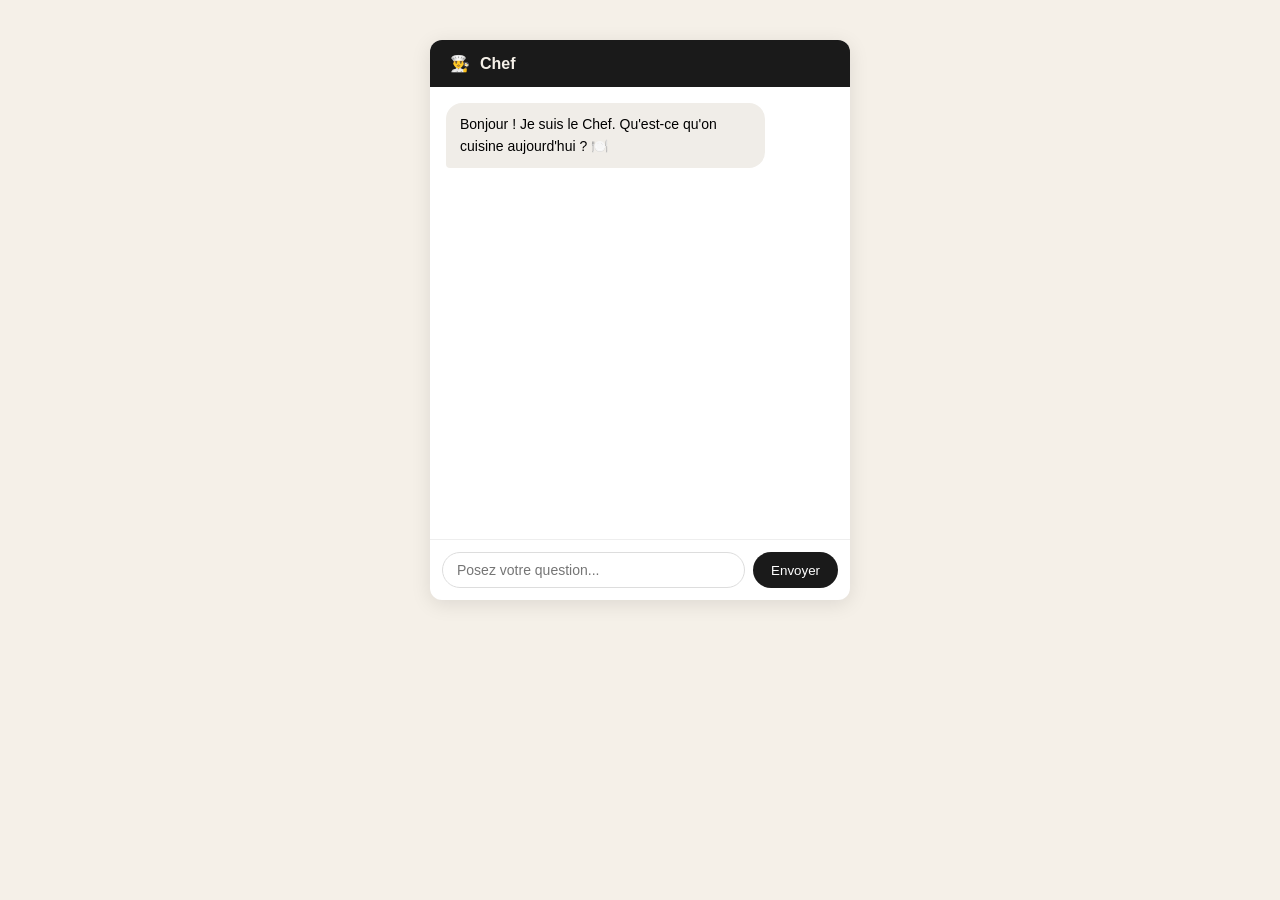
==== index.html @ 2557c780 "commit" ====
<!DOCTYPE html>
<html lang="fr">
<head>
  <meta charset="UTF-8">
  <title>Chef Karim — Chatbot Cuisine</title>
  <link rel="stylesheet" href="style.css">
</head>
<body>
  <div class="chat-wrap">
    <div class="header">
      <span>👨‍🍳</span>
      <h1>Chef </h1>
    </div>
    <div class="messages" id="msgs">
      <div class="bubble bot">Bonjour ! Je suis le Chef. Qu'est-ce qu'on cuisine aujourd'hui ? 🍽️</div>
    </div>
    <div class="input-area">
      <input id="inp" type="text" placeholder="Posez votre question..." onkeydown="if(event.key==='Enter') send()"/>
      <button onclick="send()">Envoyer</button>
    </div>
  </div>
  <script >

    const history = [];

async function send() {
  const inp = document.getElementById('inp');
  const text = inp.value.trim();
  if (!text) return;
  inp.value = '';

  addBubble(text, 'user');
  history.push({ role: 'user', content: text });

  const typing = addBubble('...', 'bot');

  const res = await fetch('https://api.anthropic.com/v1/messages', {
    method: 'POST',
    headers: { 'Content-Type': 'application/json' },
    body: JSON.stringify({
      model: 'claude-sonnet-4-20250514',
      max_tokens: 1000,
      system: "Tu es Chef Karim, un chef cuisinier passionné. Réponds toujours en français, avec des conseils pratiques et des emojis culinaires.",
      messages: history
    })
  });

  const data = await res.json();
  const reply = data.content[0].text;
  history.push({ role: 'assistant', content: reply });
  typing.textContent = reply;
}

function addBubble(text, role) {
  const msgs = document.getElementById('msgs');
  const div = document.createElement('div');
  div.className = 'bubble ' + role;
  div.textContent = text;
  msgs.appendChild(div);
  msgs.scrollTop = msgs.scrollHeight;
  return div;
}
  </script>
</body>
</html>
---- style.css ----
body { font-family: sans-serif; display: flex; justify-content: center; padding: 2rem; background: #f5f0e8; }
.chat-wrap { width: 420px; border-radius: 12px; overflow: hidden; box-shadow: 0 4px 20px rgba(0,0,0,0.1); background: white; display: flex; flex-direction: column; height: 560px; }
.header { background: #1a1a1a; color: #f5f0e8; padding: 14px 20px; display: flex; align-items: center; gap: 10px; }
.header h1 { font-size: 16px; margin: 0; }
.messages { flex: 1; overflow-y: auto; padding: 16px; display: flex; flex-direction: column; gap: 10px; }
.bubble { max-width: 75%; padding: 10px 14px; border-radius: 16px; font-size: 14px; line-height: 1.6; }
.bubble.bot { background: #f0ede8; align-self: flex-start; border-bottom-left-radius: 4px; }
.bubble.user { background: #1a1a1a; color: white; align-self: flex-end; border-bottom-right-radius: 4px; }
.input-area { padding: 12px; border-top: 1px solid #eee; display: flex; gap: 8px; }
.input-area input { flex: 1; padding: 9px 14px; border-radius: 22px; border: 1px solid #ddd; font-size: 14px; }
.input-area button { padding: 9px 18px; background: #1a1a1a; color: white; border: none; border-radius: 22px; cursor: pointer; }
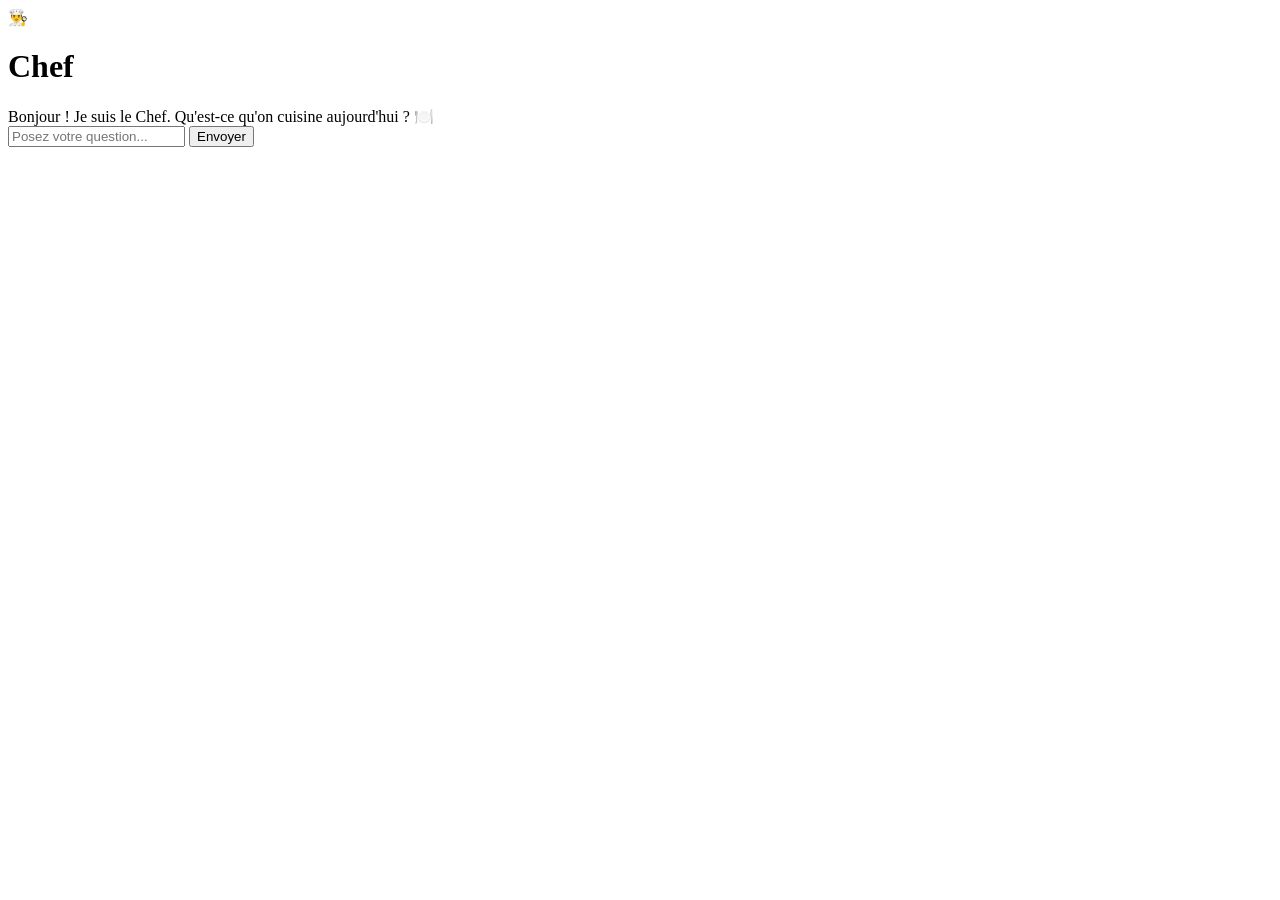
==== commit 2271e8c4: "Update title and stylesheet in index.html" ====
--- a/index.html
+++ b/index.html
@@ -2,14 +2,14 @@
 <html lang="fr">
 <head>
   <meta charset="UTF-8">
-  <title>Chef Karim — Chatbot Cuisine</title>
-  <link rel="stylesheet" href="style.css">
+  <title>Chef — Chatbot Cuisine</title>
+  <link rel="stylesheet" href="mini_projetCSS.css">
 </head>
 <body>
   <div class="chat-wrap">
     <div class="header">
       <span>👨‍🍳</span>
-      <h1>Chef </h1>
+      <h1>Chef</h1>
     </div>
     <div class="messages" id="msgs">
       <div class="bubble bot">Bonjour ! Je suis le Chef. Qu'est-ce qu'on cuisine aujourd'hui ? 🍽️</div>
@@ -19,47 +19,66 @@
       <button onclick="send()">Envoyer</button>
     </div>
   </div>
-  <script >
 
-    const history = [];
+  <script>
+    const msgs = document.getElementById('msgs');
+    const inp = document.getElementById('inp');
 
-async function send() {
-  const inp = document.getElementById('inp');
-  const text = inp.value.trim();
-  if (!text) return;
-  inp.value = '';
+    function getLocalResponse(rawText) {
+      const text = rawText.toLowerCase();
+      const safetyKeywords = ["brûlé", "trop salé", "coupé", "cru"];
 
-  addBubble(text, 'user');
-  history.push({ role: 'user', content: text });
+      if (safetyKeywords.some(function (keyword) { return text.includes(keyword); })) {
+        if (text.includes("salé")) return "Astuce : Ajoute une pomme de terre crue ou un peu de jus de citron pour compenser le sel.";
+        if (text.includes("brûlé")) return "Si le fond a attaché, ne gratte pas ! Change de casserole et ajoute une pincée de bicarbonate.";
+        return "Fais attention en cuisinant ! Pour les coupures ou brûlures graves, passe sous l'eau froide.";
+      }
 
-  const typing = addBubble('...', 'bot');
+      if (text.includes("oeuf") || text.includes("œuf")) {
+        return "Avec des œufs, tu peux faire : une omelette aux fines herbes, des œufs brouillés crémeux ou un shakshuka rapide.";
+      }
 
-  const res = await fetch('https://api.anthropic.com/v1/messages', {
-    method: 'POST',
-    headers: { 'Content-Type': 'application/json' },
-    body: JSON.stringify({
-      model: 'claude-sonnet-4-20250514',
-      max_tokens: 1000,
-      system: "Tu es Chef Karim, un chef cuisinier passionné. Réponds toujours en français, avec des conseils pratiques et des emojis culinaires.",
-      messages: history
-    })
-  });
+      if (text.includes("pâtes") || text.includes("pasta")) {
+        return "Pour les pâtes : tente une sauce Carbonara, un pesto maison ou Aglio e Olio.";
+      }
 
-  const data = await res.json();
-  const reply = data.content[0].text;
-  history.push({ role: 'assistant', content: reply });
-  typing.textContent = reply;
-}
+      if (text.includes("poulet")) {
+        return "Idée poulet : Un curry au lait de coco, un poulet rôti au thym, ou des émincés sautés au soja.";
+      }
 
-function addBubble(text, role) {
-  const msgs = document.getElementById('msgs');
-  const div = document.createElement('div');
-  div.className = 'bubble ' + role;
-  div.textContent = text;
-  msgs.appendChild(div);
-  msgs.scrollTop = msgs.scrollHeight;
-  return div;
-}
+      if (text.includes("dessert") || text.includes("sucre")) {
+        return "Envie de sucré ? Tu peux improviser un fondant au chocolat, des pommes au four ou des pancakes express.";
+      }
+
+      if (text.includes("rapide") || text.includes("pressé")) {
+        return "Recette express (10 min) : Un 'One Pot Pasta' ou une salade de pois chiches au thon.";
+      }
+
+      return "Je peux te donner des idées de recettes ou des astuces de cuisine. Dis-moi ce que tu as dans ton frigo !";
+    }
+
+    function addBubble(text, role) {
+      const div = document.createElement('div');
+      div.className = 'bubble ' + role;
+      div.textContent = text;
+      msgs.appendChild(div);
+      msgs.scrollTop = msgs.scrollHeight;
+      return div;
+    }
+
+    function send() {
+      const text = inp.value.trim();
+      if (!text) return;
+
+      addBubble(text, 'user');
+      inp.value = '';
+
+      const response = getLocalResponse(text);
+      
+      setTimeout(function() {
+        addBubble(response, 'bot');
+      }, 400);
+    }
   </script>
 </body>
-</html>+</html>
